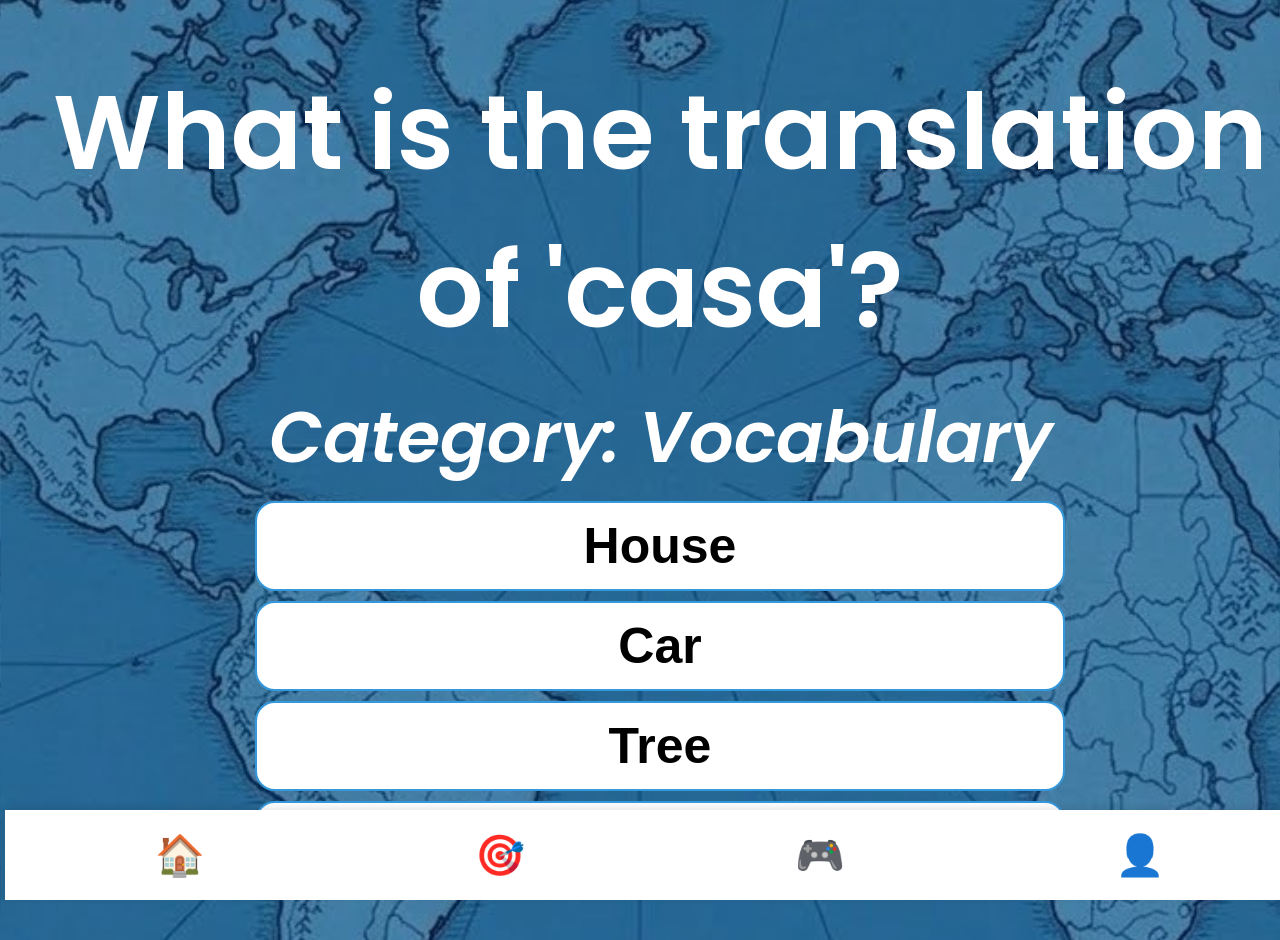
==== question.html @ 9252d6ef "Se subio el proyecto incompleto" ====
<!DOCTYPE html>
<html lang="en">
<head>
<meta charset="UTF-8">
<title>Question</title>
<link rel="stylesheet" href="css/style.css">
<link rel="stylesheet" href="css/fondo.css">
<script src="js/game.js"></script>
</head>

<body class="center">

<h2 id="question"></h2>
<p id="category" style="font-style:italic; color:#fff;"></p>

<div class="answers">

<button onclick="answer(0)" id="a"></button>
<button onclick="answer(1)" id="b"></button>
<button onclick="answer(2)" id="c"></button>
<button onclick="answer(3)" id="d"></button>

</div>

<!-- NAVBAR -->
<div class="navbar">
  <div onclick="goMenu()">🏠</div>
  <div onclick="goMissions()">🎯</div>
  <div onclick="goGame()">🎮</div>
  <div onclick="goProfile()">👤</div>
</div>

<script>
function goMenu(){ window.location.href="menu.html"; }
function goMissions(){ window.location.href="missions.html"; }
function goGame(){ window.location.href="roulette.html"; }
function goProfile(){ window.location.href="profile.html"; }
</script>

</body>
</html>
---- css/style.css ----
@import url('https://fonts.googleapis.com/css2?family=Poppins:wght@300;400;600&display=swap');

html, body{
  width:100%;
  height:100%;
  margin:0;
  overflow:hidden; /* disable scroll */
}

body{
  font-family:'Poppins',sans-serif;
  background:linear-gradient(180deg,#33b3cc 0%,#7ed6df 100%);
  min-height:100vh;
  color:#333;
  font-size: 40px;
}

.profile{
    color: white;
}

/* center helper */
.center{
  display:flex;
  font-size: 70px;
  font-weight:600;
  flex-direction:column;
  align-items:center;
  justify-content:center;
  min-height:100vh;
  text-align:center;
  color: white;
  padding:20px;
}

h1,h2,h3{
  margin:10px 0;
  font-weight:600;
}

.center h1{
  font-size:60px;
  margin: 2px;
}

p{
  margin:5px 0;
}

button{
  cursor:pointer;
  transition:all .2s ease;
}

button:hover{
  transform:scale(1.02);
}

/* form elements */
input[type="text"],input[type="password"],.search{
  width:80%;
  font-size:60px;
  max-width:90vw;
  border:none;
  padding:20px 20px;
  border-radius:25px;
  margin:8px 0;
  box-shadow:0 2px 4px rgba(0,0,0,.1);
}

/* primary button style */
.play-btn, .btn-primary{
  font-size:40px;
  width:100%;
  background:linear-gradient(90deg,#3498db,#2ecc71);
  color:white;
  border:none;
  padding:15px;
  border-radius:25px;
  box-shadow:0 4px 8px rgba(0,0,0,.15);
}

.btn-primary{
  font-size: 60px;
}

/* TOP BAR */

.topbar{

display:flex;
justify-content:space-between;
padding:20px;

}


.icons{

font-size:20px;

}

/* HERO */

.hero{

text-align:center;
margin-top:20px;

}

.character{

font-size:80px;

}

/* GAME SECTION */

game-section{

background:white;
margin-top:40px;
border-radius:30px 30px 0 0;
padding:20px;

}

/* CARDS */

.games{

display:flex;
gap:15px;
overflow-x:auto;

}

.card{

background:#f5f5f5;
padding:15px;
border-radius:15px;
text-align:center;
min-width:120px;
box-shadow:0 4px 8px rgba(0,0,0,.1);

}

.card button{

background:#4a90e2;
border:none;
color:white;
padding:8px 15px;
border-radius:10px;

}

/* AVATARS */

.avatar{

width:50px;
height:50px;
border-radius:50%;
display:flex;
align-items:center;
justify-content:center;
color:white;
font-weight:bold;
margin:auto;
margin-bottom:10px;

}

.green{background:#2ecc71;}
.blue{background:#3498db;}
.orange{background:#f39c12;}

/* NAVBAR */

.navbar{

position:fixed;
bottom:0;
width:100%;
background:white;
display:flex;
justify-content:space-around;
padding:15px;
font-size:22px;
box-shadow:0 -2px 8px rgba(0,0,0,.1);
}

/* roulette-specific layout */
body.roulette {
  justify-content:flex-start;
  padding-top:20px;
}

/* responsive tweaks for small screens */
@media (max-width: 6000px) {
  /* general mobile tweaks */
  body { padding:10px; }
  

  .play-btn, .btn-primary { padding:12px; }
  input[type="text"], input[type="password"], .search { width:90%; }

  .navbar { padding:10px; font-size:18px; }
  .games { gap:10px; }
  .card { min-width:100px; }

  /* center roulette content vertically and horizontally */
  body.roulette { justify-content:center;  }
  .wheel-container { margin-top:20px; }
  .wheel-container + button { margin-top:10px; }

  .box-btn {
    display:flex;
    justify-content:center;
    margin-top:10px;
  }

  /* scale wheel down */
  .wheel-container { width:90vw; }
  #wheel { width:260px; height:260px; }
  #wheel .slice { width:260px; height:260px; padding-top:26px; }
  #wheel .icon { width:30px; height:30px; font-size:20px; }
  .pointer { top:-15px; border-left:15px solid transparent; border-right:15px solid transparent; border-bottom:20px solid #e74c3c; }
}

.navbar div{
  cursor:pointer;
  transition:transform .2s, color .2s;
}

.navbar div:hover{
  transform:scale(1.2);
}

.navbar .active{
  color:#3498db;
}

/* specific pages */

.missions{
  display:flex;
  flex-direction:column;
  gap:20px;
  padding:20px;
}

.answers{
  display:flex;
  flex-direction:column;
  width:100%;
  max-width:90vh;
}

.answers button{
  margin:5px 0;
  padding:12px 20px;
  border-radius:20px;
  background:#fff;
  border:2px solid #3498db;
  color:#000;
  font-weight:600;
  height: 90px;
  font-size: 50px;
}

.answers button:hover{
  background:#3498db;
  color:#fff;
}

/* wheel container positions pointer */
.wheel-container{
  position:relative;
  width:420px; /* bigger container to match larger wheel */
  margin:auto;
}

#wheel{
  font-size:40px;
  padding:0;
  border:4px dashed #3498db;
  border-radius:50%;
  width:60vw;
  height:60vw;
  position:relative;
  /* shift start of gradient so 0deg corresponds to 324deg on the wheel; red stays a single slice */
  background: conic-gradient(from 324deg,
    #e74c3c 0deg 72deg,
    #3498db 72deg 144deg,
    #f1c40f 144deg 216deg,
    #2ecc71 216deg 288deg,
    #9b59b6 288deg 360deg
  );
  overflow:hidden; /* clip icons outside */
}

#wheel .slice{
  position:absolute;
  width:400px;
  height:400px;
  top:0;
  left:0;
  display:flex;
  align-items:flex-start; /* push emoji toward outer edge */
  justify-content:center;
  padding-top:40px;
  clip-path: polygon(50% 50%, 100% 0, 100% 100%);
}

#wheel .icon{
  position:absolute;
  top:45%;
  left:45%;
  display:inline-block;
  font-size:24px;
  width:40px;
  height:40px;
  line-height:40px;
  text-align:center;
  transform-origin:50% 50%; /* rotate around center */
}

/* remove old slice color rules since background gradient handles it */


.pointer{
  position:absolute;
  top:-20px; /* offset for larger wheel */
  left:50%;
  transform:translateX(-50%);
  width:0;
  height:0;
  border-left:20px solid transparent;
  border-right:20px solid transparent;
  border-bottom:25px solid #e74c3c; /* pointing down towards wheel */
  z-index:2;
}

/* spin animation */
@keyframes spin {
  0% { transform: rotate(0deg); }
  100% { transform: rotate(1080deg); }
}

/* ensure spin button sits directly below wheel */
.wheel-container button,
button.btn-primary {
  margin-top:8px; /* small gap */
  display:block;
  width:50%;
  max-width:200px;
  align-self:center;
  z-index:1;
}

.wheel-container{
  justify-content: center;
}
.spin-animation {
  animation: spin 2s ease-out;
}

.mission-card{
  background:#ffffffdd;
  border-radius:15px;
  padding:15px;
  box-shadow:0 4px 8px rgba(0,0,0,.1);
}

.progress-bar{
  background:#eee;
  border-radius:10px;
  overflow:hidden;
  height:12px;
}

.progress{
  height:100%;
  background:#3498db;
  width:0%; /* animate via JS if needed */
}

.profile-header{
  text-align:center;
  padding:20px;
}

.avatar-big{
  width:80px;
  height:80px;
  border-radius:50%;
  background:#3498db;
  color:#fff;
  font-size:36px;
  display:flex;
  align-items:center;
  justify-content:center;
  margin:auto;
  box-shadow:0 4px 8px rgba(0,0,0,.1);
}

.profile-stats{
  display:flex;
  justify-content:space-around;
  padding:20px;
}

.stat{
  background:#fff;
  padding:15px;
  border-radius:10px;
  box-shadow:0 4x 8px rgba(0,0,0,.1);
  width:80px;
}

.profile-progress{
  padding:20px;
}





.search{

border:none;
padding:10px 15px;
border-radius:20px;
width:60%;

}

.icons{

font-size:20px;

}

/* HERO */

.hero{

text-align:center;
margin-top:20px;

}

.character{

font-size:80px;

}

/* GAME SECTION */

.game-section{
position: absolute;
width:100%;
bottom:0;
background:white;
border-radius:30px 30px 0 0;
padding:20px;
height: 30%;
}

.game-section h2{
font-size: 40px;
}

.play-btn{

width:100%;
background:black;
color:white;
border:none;
padding:15px;
border-radius:25px;
margin-bottom:20px;

}

/* CARDS */

.games{

display:flex;
gap:15px;
overflow-x:auto;

}

.card{

background:#f5f5f5;
padding:15px;
border-radius:15px;
text-align:center;
min-width:120px;

}

.card button{

background:#4a90e2;
border:none;
color:white;
padding:8px 15px;
border-radius:10px;

}

/* AVATARS */

.avatar{

width:50px;
height:50px;
border-radius:50%;
display:flex;
align-items:center;
justify-content:center;
color:white;
font-weight:bold;
margin:auto;
margin-bottom:10px;

}

.green{background:#2ecc71;}
.blue{background:#3498db;}
.orange{background:#f39c12;}

/* NAVBAR */

.navbar{

position:fixed;
bottom:0;
width:100%;
min-height: 3.1%;
background:white;
display:flex;
justify-content:space-around;
padding:15px;
font-size:22px;

}

.navbar div{
cursor:pointer;
font-size: 40px;
}
/* icono 1 */

.icono1{
    display: flex;
    height: 50vh;
    justify-content: center;   
}
---- css/fondo.css ----
body {
    background-image: url('../assets/fondo.jpg');
    background-size: cover;
    background-position: center;
}
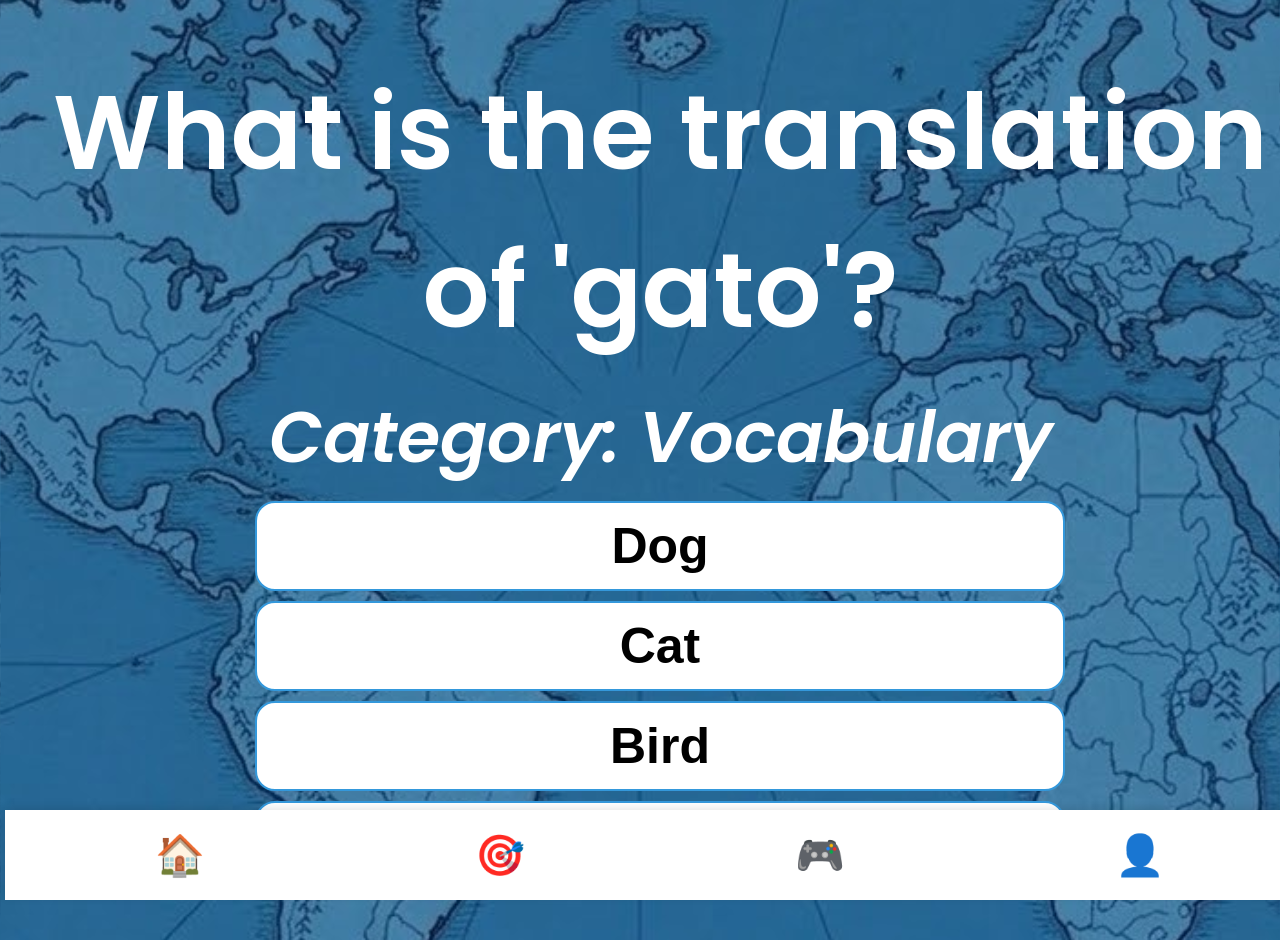
==== commit f004a2ee: "Arreglando alertas" ====
--- a/question.html
+++ b/question.html
@@ -4,6 +4,7 @@
 <meta charset="UTF-8">
 <title>Question</title>
 <link rel="stylesheet" href="css/style.css">
+<link rel="stylesheet" href="css/alertas.css">
 <link rel="stylesheet" href="css/fondo.css">
 <script src="js/game.js"></script>
 </head>
--- a/css/style.css
+++ b/css/style.css
@@ -97,7 +97,7 @@
 
 .icons{
 
-font-size:20px;
+font-size:30px;
 
 }
 
@@ -225,11 +225,10 @@
   }
 
   /* scale wheel down */
-  .wheel-container { width:90vw; }
-  #wheel { width:260px; height:260px; }
+  .wheel-container { width:100vw; }
   #wheel .slice { width:260px; height:260px; padding-top:26px; }
-  #wheel .icon { width:30px; height:30px; font-size:20px; }
-  .pointer { top:-15px; border-left:15px solid transparent; border-right:15px solid transparent; border-bottom:20px solid #e74c3c; }
+  #wheel .icon { width:30px; height:30px; font-size: 70px;}
+  .pointer { border-left:15px solid transparent; border-right:15px solid transparent; border-top:20px solid #e74c3c; }
 }
 
 .navbar div{
@@ -281,18 +280,17 @@
 /* wheel container positions pointer */
 .wheel-container{
   position:relative;
-  width:420px; /* bigger container to match larger wheel */
+  width:100vw; /* bigger container to match larger wheel */
   margin:auto;
 }
 
 #wheel{
-  font-size:40px;
-  padding:0;
-  border:4px dashed #3498db;
+  border:5px solid #000;
   border-radius:50%;
   width:60vw;
   height:60vw;
   position:relative;
+  margin-left: 19%;
   /* shift start of gradient so 0deg corresponds to 324deg on the wheel; red stays a single slice */
   background: conic-gradient(from 324deg,
     #e74c3c 0deg 72deg,
@@ -302,6 +300,7 @@
     #9b59b6 288deg 360deg
   );
   overflow:hidden; /* clip icons outside */
+  z-index: 1;
 }
 
 #wheel .slice{
@@ -322,7 +321,6 @@
   top:45%;
   left:45%;
   display:inline-block;
-  font-size:24px;
   width:40px;
   height:40px;
   line-height:40px;
@@ -338,12 +336,12 @@
   top:-20px; /* offset for larger wheel */
   left:50%;
   transform:translateX(-50%);
-  width:0;
-  height:0;
+  width:25px;
+  height:25px;
   border-left:20px solid transparent;
   border-right:20px solid transparent;
-  border-bottom:25px solid #e74c3c; /* pointing down towards wheel */
-  z-index:2;
+  border-top:25px solid #e74c3c; /* pointing down towards wheel */
+  z-index: 2;
 }
 
 /* spin animation */
@@ -360,7 +358,6 @@
   width:50%;
   max-width:200px;
   align-self:center;
-  z-index:1;
 }
 
 .wheel-container{
@@ -390,30 +387,12 @@
   width:0%; /* animate via JS if needed */
 }
 
-.profile-header{
-  text-align:center;
-  padding:20px;
-}
-
-.avatar-big{
-  width:80px;
-  height:80px;
-  border-radius:50%;
-  background:#3498db;
-  color:#fff;
-  font-size:36px;
-  display:flex;
-  align-items:center;
-  justify-content:center;
-  margin:auto;
-  box-shadow:0 4px 8px rgba(0,0,0,.1);
-}
-
-.profile-stats{
-  display:flex;
-  justify-content:space-around;
-  padding:20px;
-}
+
+
+/*ificaciones anteriores*/
+.profile-header{display:none;}
+.profile-stats{display:none;}
+.profile-progress{display:none;}
 
 .stat{
   background:#fff;
--- a/css/alertas.css
+++ b/css/alertas.css
@@ -0,0 +1,60 @@
+.alertas-overlay {
+  position: fixed;
+  inset: 0;
+  background: rgba(0, 0, 0, 0.45);
+  display: flex;
+  align-items: center;
+  justify-content: center;
+  z-index: 9999;
+  opacity: 0;
+  visibility: hidden;
+  transition: opacity .2s ease, visibility .2s ease;
+}
+
+.alertas-overlay.show {
+  opacity: 1;
+  visibility: visible;
+}
+
+.alertas-box {
+  width: min(620px, 90vw);
+  max-width: 620px;
+  border-radius: 20px;
+  padding: 26px 28px;
+  text-align: center;
+  box-shadow: 0 18px 40px rgba(0,0,0,.3);
+  color: #fff;
+  border: 2px solid rgba(255,255,255,.3);
+  transform: translateY(-12px);
+  transition: transform .2s ease;
+}
+
+.alertas-overlay.show .alertas-box {
+  transform: translateY(0);
+}
+
+.alertas-icon {
+  font-size: 82px;
+  margin-bottom: 12px;
+}
+
+.alertas-title {
+  margin: 0;
+  font-size: 36px;
+  font-weight: 800;
+  line-height: 1.2;
+}
+
+.alertas-subtitle {
+  margin: 8px 0 0;
+  font-size: 20px;
+  font-weight: 600;
+  color: rgba(255,255,255,.95);
+}
+
+.alertas-box.vocabulary { background: linear-gradient(135deg, #ff5137, #e41b2d); }
+.alertas-box.grammar    { background: linear-gradient(135deg, #9b59b6, #8e44ad); }
+.alertas-box.reading    { background: linear-gradient(135deg, #f9d300, #f39c12); color: #000; }
+.alertas-box.listening  { background: linear-gradient(135deg, #0cc36b, #0da156); }
+.alertas-box.writing    { background: linear-gradient(135deg, #3890ff, #2360c9); }
+
